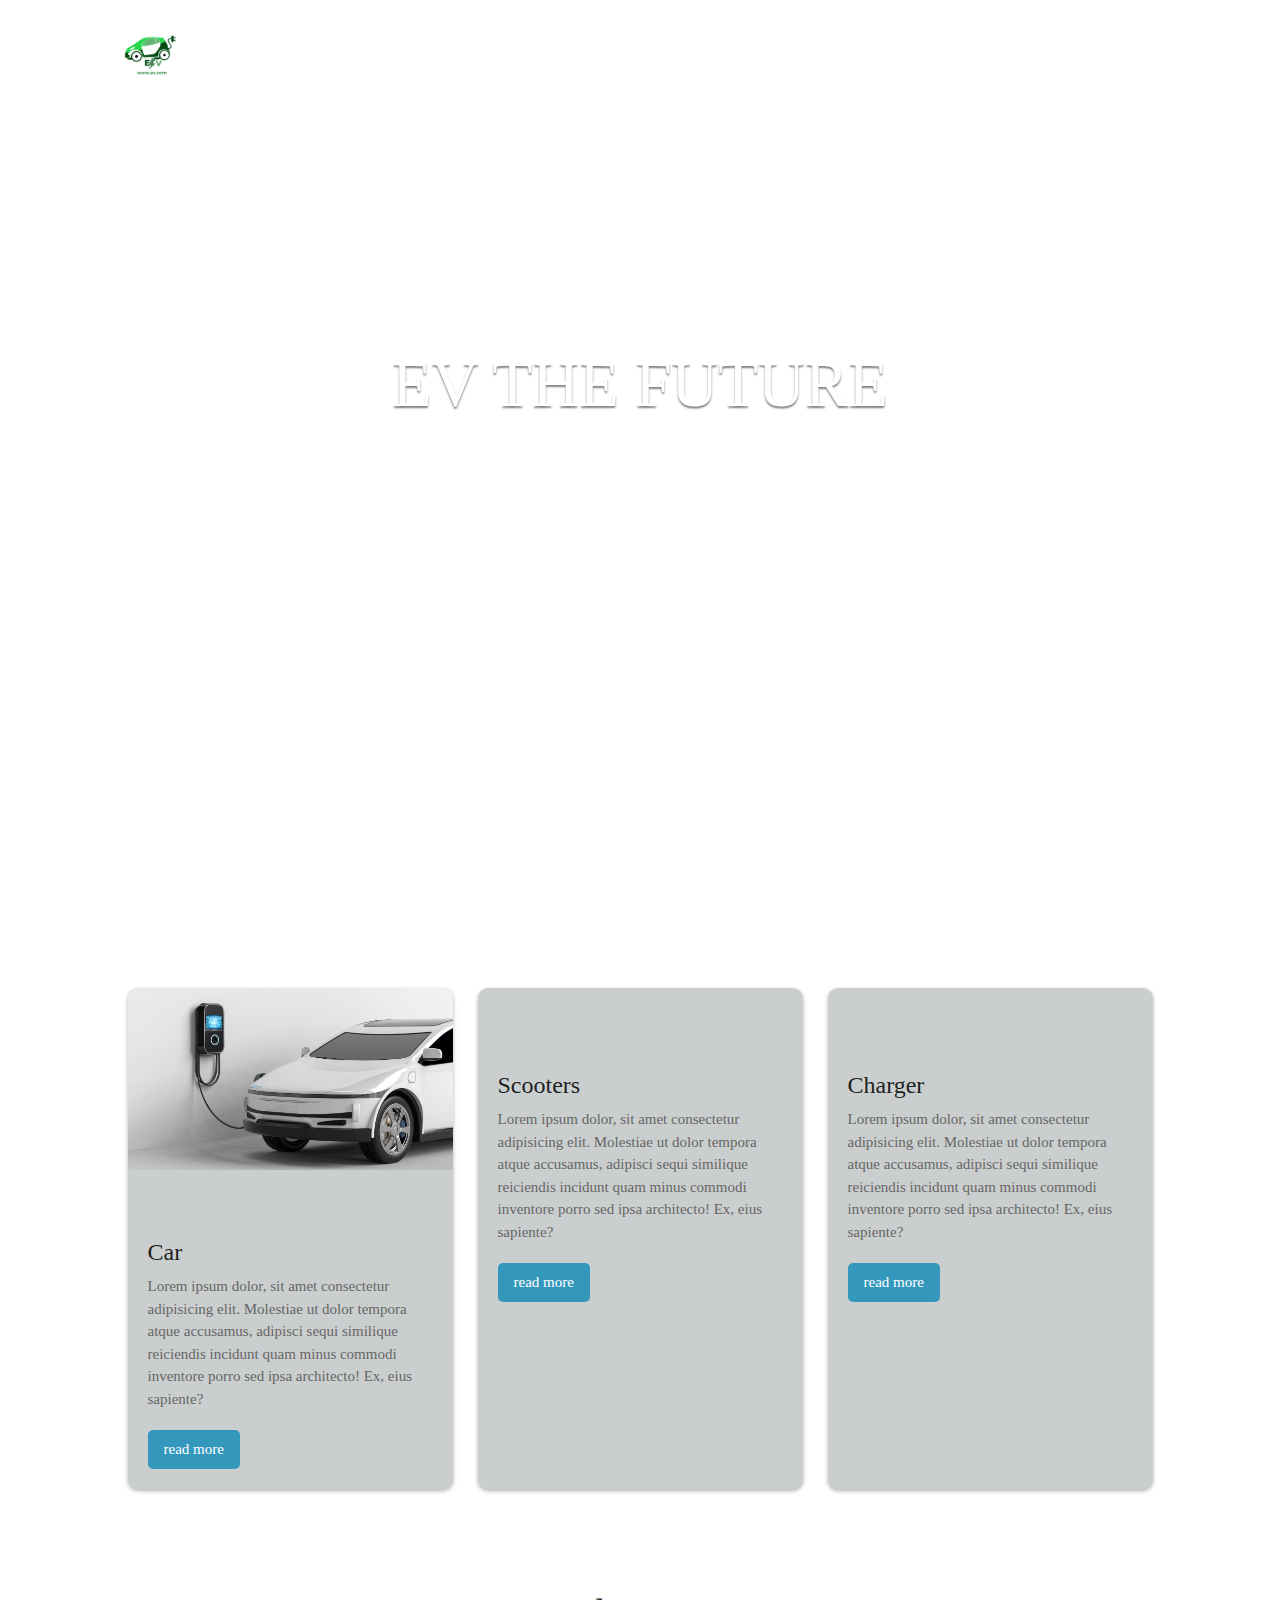
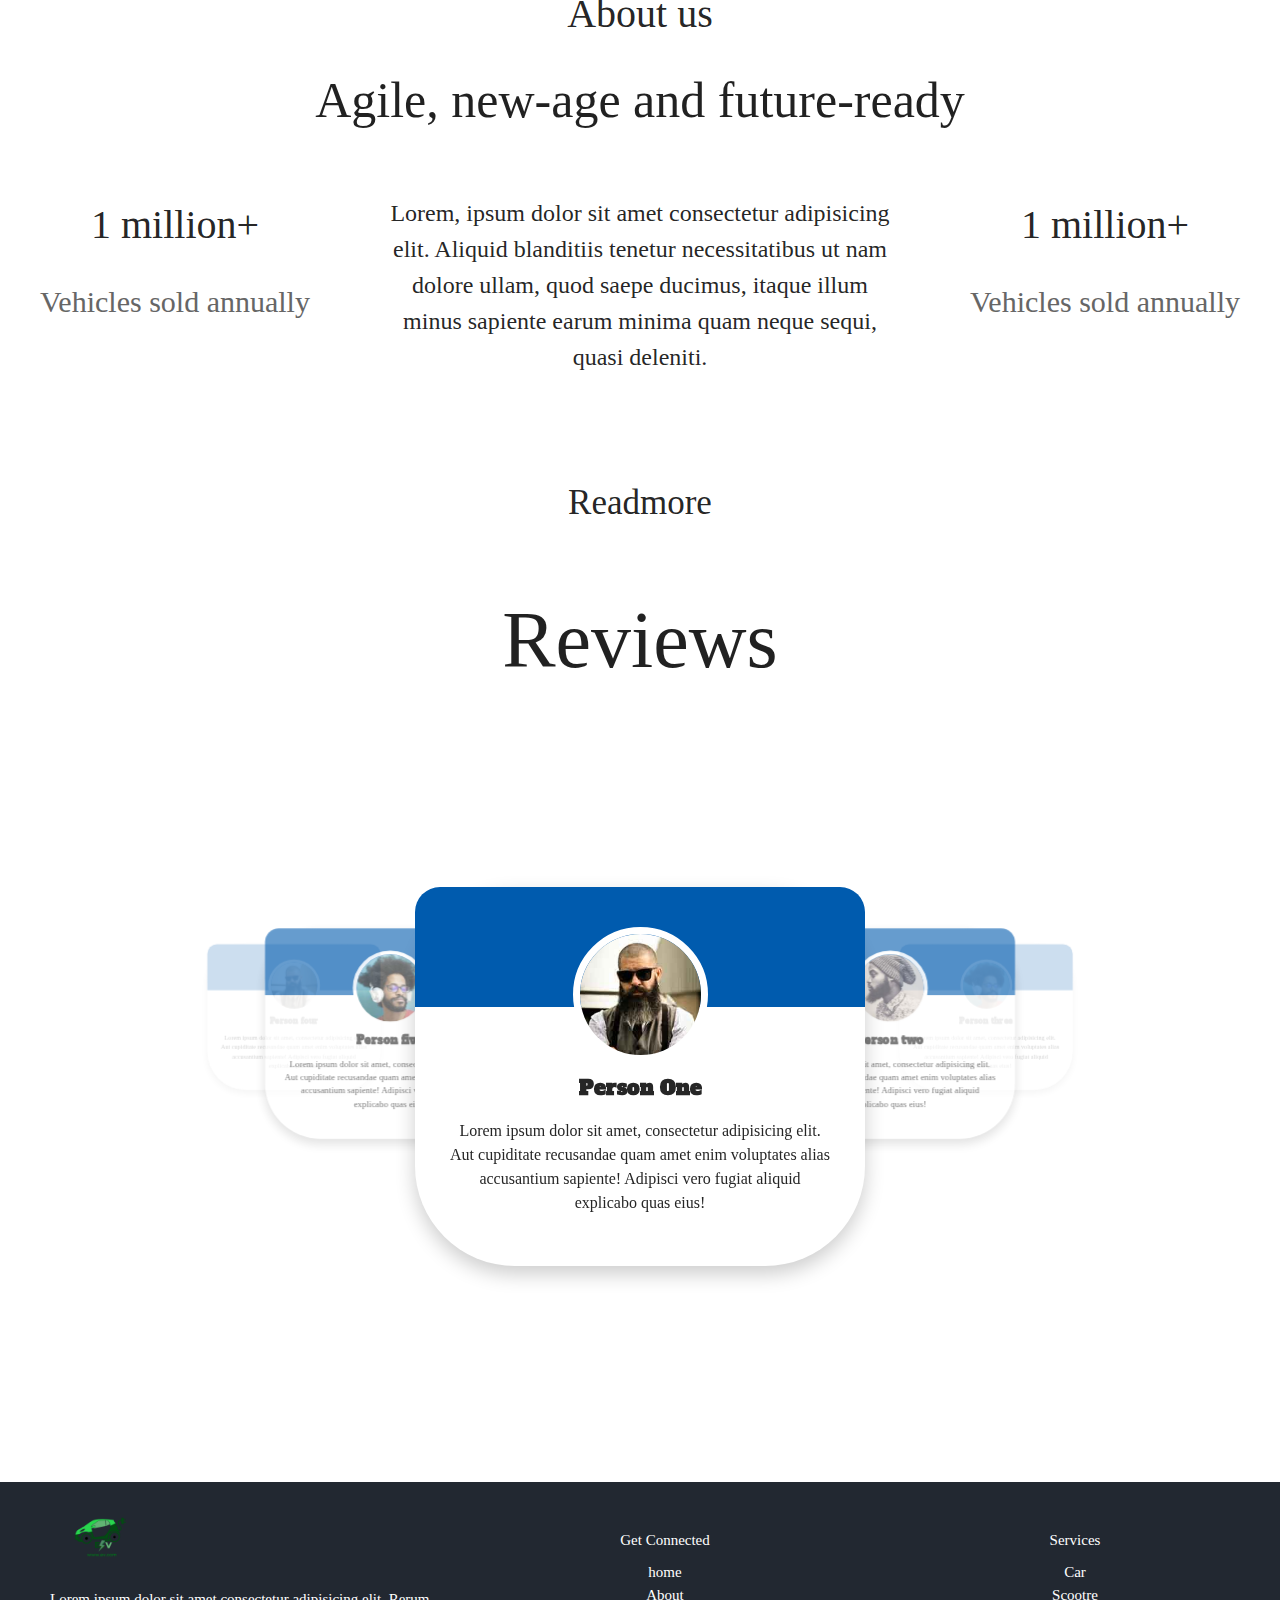
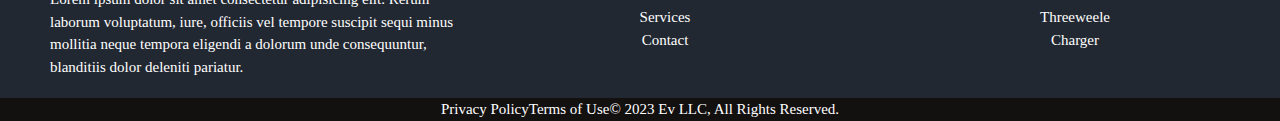
==== index.html @ 3dbd7d55 "Update index.html" ====
<!DOCTYPE html>
<html lang="en">
<head>
    <meta charset="UTF-8">
    <title>ev
        
    </title>
    <!-- copy
     -->

     <link href="https://fonts.googleapis.com/css2?family=Alfa+Slab+One&display=swap" rel="stylesheet">
     <link rel="stylesheet" href="https://cdnjs.cloudflare.com/ajax/libs/materialize/1.0.0/css/materialize.min.css">
     <!-- copy -->
    <link rel="stylesheet" href="https://cdnjs.cloudflare.com/ajax/libs/font-awesome/6.5.1/css/all.min.css" integrity="sha512-DTOQO9RWCH3ppGqcWaEA1BIZOC6xxalwEsw9c2QQeAIftl+Vegovlnee1c9QX4TctnWMn13TZye+giMm8e2LwA==" crossorigin="anonymous" referrerpolicy="no-referrer" />
    <link rel="stylesheet" href="landing.css">    
</head>
<body>
    <header>
		<a href="#"><img class="logo" src="Blue Yellow Modern Electric Car Logo.png" alt=""></a>
		<ul class="nav">  
			<li><a href="#">Home</a></li>
			<li><a href="/landing/aboutus.html">About</a></li> 
			<li><a href="#services">Services</a></li>
			<li><a href="#contact">Contact</a></li> 
		</ul>
	</header>
	
	<section class="box">  
		<video src="Orange And Red Modern Minimalist The Most Attractive YouTube Banner.mp4" autoplay muted loop></video>
		<h1>ev  the future</h1> 
		<h3> Morve toword  ev</h3>
		<a href="#" class="boxBtn">Contact Us</a>   
	</section>
    <!-- card -->
    <div class="card-contaner">
        <div class="card">
            <img src="img/evcar.png" alt="">
            <div class="card-con">
                <h1>Car</h1>
                <p>Lorem ipsum dolor, sit amet consectetur adipisicing elit. Molestiae ut dolor tempora atque accusamus, adipisci sequi similique reiciendis incidunt quam minus commodi inventore porro sed ipsa architecto! Ex, eius sapiente?</p>
                <a href="#" class="card-btn">read more</a>

            </div>
        </div>
        <div class="card">
            <img src="https://img.saurenergy.com/2019/04/ather-450-scooter.jpg" alt="">
            <div class="card-con">
                <h1>Scooters</h1>
                <p>Lorem ipsum dolor, sit amet consectetur adipisicing elit. Molestiae ut dolor tempora atque accusamus, adipisci sequi similique reiciendis incidunt quam minus commodi inventore porro sed ipsa architecto! Ex, eius sapiente?</p>
                <a href="#" class="card-btn">read more</a>

            </div>
        </div>
        <div class="card">
            <img src="https://media.istockphoto.com/id/1329766148/photo/electric_charging.jpg?s=612x612&w=0&k=20&c=rEzfYGadAoigXTdTHL0tAO5QXEi1hzQulwoo9PPXUZk=" alt="">
            <div class="card-con">
                <h1>Charger</h1>
                <p>Lorem ipsum dolor, sit amet consectetur adipisicing elit. Molestiae ut dolor tempora atque accusamus, adipisci sequi similique reiciendis incidunt quam minus commodi inventore porro sed ipsa architecto! Ex, eius sapiente?</p>
                <a href="#" class="card-btn">read more</a>

            </div>
        </div>
        
    </div>
    <!-- about us -->
    <div class="aboutus-main">
        <div class="about">
            <p id="about">About us</p>     
            <h3 id="about-botm" >Agile, new-age and future-ready</h3>
        </div>
    </div>
    <div class="secmain">
        <div class="mil">
            <p class="tex">1 million+</p>
            <h3 class="tex-co" >Vehicles sold annually</h3>
        </div>
        <div class="para">
           <p> Lorem, ipsum dolor sit amet consectetur adipisicing elit. Aliquid blanditiis tenetur necessitatibus ut nam dolore ullam, quod saepe ducimus, itaque illum minus sapiente earum minima quam neque sequi, quasi deleniti.</p>
        </div>
        <div class="mil">
            <p class="tex">1 million+</p>
            <h3 class="tex-co">Vehicles sold annually</h3>
        </div>
    </div>
    
    <a id="readmore" href="#">Readmore</a>  
    <!-- secondcard -->
   <!-- <div class="main-card">
    <div class="card-contaner">
        <div class="card">
            <img src="img/evcar.png" alt="">
            <div class="card-con">
                <h1>Car</h1>
                <p>Lorem ipsum dolor, sit amet consectetur adipisicing elit. Molestiae ut dolor tempora atque accusamus, adipisci sequi similique reiciendis incidunt quam minus commodi inventore porro sed ipsa architecto! Ex, eius sapiente?</p>
                <a href="#" class="card-btn">read more</a>

            </div>
        </div>
        <div class="card">
            <img src="https://img.saurenergy.com/2019/04/ather-450-scooter.jpg" alt="">
            <div class="card-con">
                <h1>Scooters</h1>
                <p>Lorem ipsum dolor, sit amet consectetur adipisicing elit. Molestiae ut dolor tempora atque accusamus, adipisci sequi similique reiciendis incidunt quam minus commodi inventore porro sed ipsa architecto! Ex, eius sapiente?</p>
                <a href="#" class="card-btn">read more</a>

            </div>
        </div>
        <div class="card">
            <img src="https://media.istockphoto.com/id/1329766148/photo/electric_charging.jpg?s=612x612&w=0&k=20&c=rEzfYGadAoigXTdTHL0tAO5QXEi1hzQulwoo9PPXUZk=" alt="">
            <div class="card-con">
                <h1>Charger</h1>
                <p>Lorem ipsum dolor, sit amet consectetur adipisicing elit. Molestiae ut dolor tempora atque accusamus, adipisci sequi similique reiciendis incidunt quam minus commodi inventore porro sed ipsa architecto! Ex, eius sapiente?</p>
                <a href="#" class="card-btn">read more</a>

            </div>
        </div>
        
    </div>
   </div> -->
   <!-- revou -->
   <div class="profile">
    <div class="carousel">
        <p id="rev">Reviews </p>
        <a class="carousel-item" href="#">
            <div class="card-1">
                <div class="box1"></div>
                <div class="img-area"><img src="img/a1.jpg" alt=""></div>
                <div class="main-text">
                    <h2>Person One</h2>
                    <p>Lorem ipsum dolor sit amet, consectetur adipisicing elit. Aut cupiditate recusandae quam amet enim voluptates alias accusantium sapiente! Adipisci vero fugiat aliquid explicabo quas eius!</p>
                </div>
            </div>
        </a>
        <a class="carousel-item" href="#">
            <div class="card-1">
                <div class="box1"></div>
                <div class="img-area"><img src="img/a2.jpg" alt=""></div>
                <div class="main-text">
                    <h2>Person two</h2>
                    <p>Lorem ipsum dolor sit amet, consectetur adipisicing elit. Aut cupiditate recusandae quam amet enim voluptates alias accusantium sapiente! Adipisci vero fugiat aliquid explicabo quas eius!</p>
                </div>
            </div>
        </a>
        <a class="carousel-item" href="#">
            <div class="card-1">
                <div class="box1"></div>
                <div class="img-area"><img src="img/a3.jpg" alt=""></div>
                <div class="main-text">
                    <h2>Person three</h2>
                    <p>Lorem ipsum dolor sit amet, consectetur adipisicing elit. Aut cupiditate recusandae quam amet enim voluptates alias accusantium sapiente! Adipisci vero fugiat aliquid explicabo quas eius!</p>
                </div>
            </div>
        </a>
        <a class="carousel-item" href="#">
            <div class="card-1">
                <div class="box1"></div>
                <div class="img-area"><img src="img/a1.jpg" alt=""></div>
                <div class="main-text">
                    <h2>Person four</h2>
                    <p>Lorem ipsum dolor sit amet, consectetur adipisicing elit. Aut cupiditate recusandae quam amet enim voluptates alias accusantium sapiente! Adipisci vero fugiat aliquid explicabo quas eius!</p>
                </div>
            </div>
        </a>
        <a class="carousel-item" href="#">
            <div class="card-1">
                <div class="box1"></div>
                <div class="img-area"><img src="img/a3.jpg" alt=""></div>
                <div class="main-text">
                    <h2>Person five</h2>
                    <p>Lorem ipsum dolor sit amet, consectetur adipisicing elit. Aut cupiditate recusandae quam amet enim voluptates alias accusantium sapiente! Adipisci vero fugiat aliquid explicabo quas eius!</p>
                </div>
            </div>
        </a>
    </div>
</div>

<script src="https://cdnjs.cloudflare.com/ajax/libs/jquery/3.5.1/jquery.min.js"></script>
<script src="https://cdnjs.cloudflare.com/ajax/libs/materialize/1.0.0/js/materialize.min.js"></script>

<script>
     $(document).ready(function(){
        $('.carousel').carousel();
      });	
</script>
    <!-- footer
     -->
    <footer>
        <div class="foot-con">
            <div class="footimg">
                <img class="logo" src="Blue Yellow Modern Electric Car Logo.png" alt="">
                <p id="info-tex">
                    Lorem ipsum dolor sit amet consectetur adipisicing elit. Rerum laborum voluptatum, iure, officiis vel tempore suscipit sequi minus mollitia neque tempora eligendi a dolorum unde consequuntur, blanditiis dolor deleniti pariatur.
                </p>
                <div class="icon"><a href="#"><i class="fa-brands fa-facebook"></i></a>
                    <a href="#"><i class="fa-brands fa-twitter"></i></a>
                    <a href="#"><i class="fa-brands fa-instagram"></i></a>
                    <a href="#"><i class="fa-brands fa-linkedin"></i></a></div>
            </div>
                <div class="right">
                    <p id="right">Get Connected</p>
                    <a href="#">home</a>
                    <a href="#">About</a>
                    <a href="#">Services</a>
                    <a href="#">Contact</a>
                </div>
                <div class="right">
                    <p id="right">Services</p>
                    <a href="#">Car</a>
                    <a href="#">Scootre</a>
                    <a href="#">Threeweele</a>
                    <a href="#">Charger</a>
                </div>
        </div>

        <div class="another-foot">
            <div class="fot-co">
               <div class="prav"> <p>Privacy Policy</p></div>
                <div class="trem"><p>Terms of Use</p></div>
              <div class="cop">  <p>© 2023 Ev LLC, All Rights Reserved.</p></div>
            </div>
        </div>
    </footer>

    
</body>
</html>
---- landing.css ----
* {
	margin: 0;
	padding: 0;
	box-sizing: border-box;
}
body {
	font-family: nexa;
}
ul {
	list-style: none;
}
a {
	text-decoration: none ; 
	color: inherit;
	cursor: pointer;
}
section {
	display: flex;
	flex-direction: column;
	align-items: center;
	padding: 110px 100px;
}
@media (max-width: 1000px) {
	section {
		padding: 100px 50px;
	}
}
@media (max-width: 600px) {
	section {
		padding: 125px 30px;
	}
}
header {
	position: absolute;
	top: 0;
	left: 0;
	z-index: 10;
	width: 100%;
	display: flex;
	justify-content: space-between;
	align-items: center;
	color: #fff;
	padding: 0px 100px 0;
}
header a {
	text-transform: capitalize;
	font-weight: 900;
}
header h2 {
	text-transform: uppercase;
}
header .nav {
	display: flex;
}
header .nav li {
	margin: 0 15px;
}
header .nav li:first-child {
	margin-left: 0;
}
header .nav li:last-child {
	margin-right: 0;
}
@media (max-width: 1000px) {
	header {
		padding: 20px 50px;
	}
}
@media (max-width: 700px) {
	header {
		flex-direction: column;
	}
	header h2 {
		margin-bottom: 15px;
	}
	header .nav li {
		margin: 0 7px;
	}
}
.box {
	position: relative;
	justify-content: center;
	min-height: 100vh;
	color: #fff;
	text-align: center;
}
.box video {
	position: absolute;
	left: 0;
	top: 0;
	width: 100%;
	height: 100%;
	object-fit: cover;
	z-index: -1;
}
.box h1 {
	margin-bottom: 15px;
	font-size: 65px;
	text-transform: uppercase;
	text-shadow: 0 2px 2px rgba(0, 0, 0, 0.5);
}
.box h3 {
	margin-bottom: 40px;
	font-size: 25px;
}
.box a.boxBtn {
	padding: 15px 35px;
	background: transparent;
	border-radius: 50px;
	color: #fff;
	text-transform: uppercase;
	border: 4px solid #fff;
	transition: all .5s;
}
.box a.boxBtn:hover {
	background: #fff;
	color: #000;
}
@media (max-width: 800px) {
	.box {
		min-height: 600px;
	}
	.box h1 {
		font-size: 32px;
	}
	.box h3 {
		font-size: 20px;
	}
	.box a.boxBtn {
		padding: 15px 40px;
	}
}
.logo{
    height: 100px;
}
.card-contaner{
    display: flex;
    justify-content: center;
    flex-wrap: wrap;
    gap: 25px;
    margin-top: 80px;
}
.card{
    width: 325px;
    background-color: #cbcece;
    border-radius: 10px;
    box-shadow: 0px 2px 4px rgba(0, 0, 0, 0.3);
    overflow: hidden;
    transition: transform 0.6s ease;
}
.card:hover{
    transform: translateY(-20px);
}
.card img{
    width: 100%;
    height: auto;
    object-fit: cover;
}
.card-con{
    padding: 20px;

}
.card-con h1{
    font-size: 24px;
    margin-bottom: 10px;
}
.card-con p{
    font-size: 15px;
    color: #666;
    margin-bottom: 20px;
}
.card-btn{
    display: inline-block;
    background: #3498bd;
    color: #fff;
    text-decoration: none;
    border-radius: 5px;
    padding: 8px 16px;
}
/* about us  */
.aboutus-main{
	margin-top: 80px;
	display: flex;
	justify-content: center;
	align-items: center;
}
#about{
	font-size: 40px;

	text-align: center;
}
#about-botm{
	font-size: 50px;
}
.secmain{
	margin-top: 50px;
	display: flex;
	justify-content: space-around;
	
}
.para{
	text-align: center;
	width: 500px;
}
.para p{
	font-size: 24px;
}
#readmore{
	margin-top: 102px;
	display: flex;
	justify-content: center;
	text-align: center;
	font-size: 35px;

}
.tex{
	font-size: 40px;
	text-align: center;

}
.tex-co{
	font-size: 30px;
	font-weight: lighter;
	color: #666;
}
/* footer
 */
footer{
	margin-top: 52px;
}
 
 .foot-con{
	display: flex;
	background: #222831;
	justify-content: space-between;
	color: white;
 }
 .right{
	display: flex;
	width: 50%;
	justify-content: center;
	flex-direction: column;
	align-items: center;
 }
 .footimg{
	width: 50%;
	margin-left: 50px;
	margin-bottom: 10px;
 }
 #right{
	margin-bottom: 10px;
 }
 .icon{
	margin-top: 10px;
	justify-content: space-around;
 }

 .another-foot{
	background: #131010;
	display: flex;
	justify-content: center;
	color: white;
 }
 .fot-co{
	display: flex;
	justify-content: space-between;
 }
.prav{
display: flex;
justify-content: space-around;

}
/* .main-card{
	margin-top: 180px;
	margin-bottom: 100px;
} */
/* copy */
.carousel{
    height: 100vh;
    perspective: 250px;
}
.carousel .carousel-item{
    width: 450px;
}
.card-1 {
	position: relative;
	margin: .5rem 0 1rem 0;
	background-color: #fff;
	width: 450px;
	height: 379px;
	color: #262626;
	border-radius: 100px;
	box-shadow: 0 8px 20px 0px rgba(0,0,0,0.2);
}
.img-area img {
	border-radius: 50%;
	border: 7px solid #fff;
	margin-top: -80px;
}

.box1 {
	background: #005bae;
	height: 120px;
	border-radius: 25px 25px 0 0;
}
.img-area {
  text-align: center;
}
.img-area img {
  width: 30%;
}
.main-text {
	padding: 8px 0;
	text-align: center;
}
.main-text h2 {
	font-weight: 900;
	font-size: 20px;
	margin: 0 0 20px;
	font-family: 'Alfa Slab One', cursive;
}

.main-text p{
  font-size: 16px;
  padding: 0 35px;
}
#rev{
	display: flex;
	justify-content: center;
	text-align: center;
	margin-top: 50px;
	font-size: 80px;

}
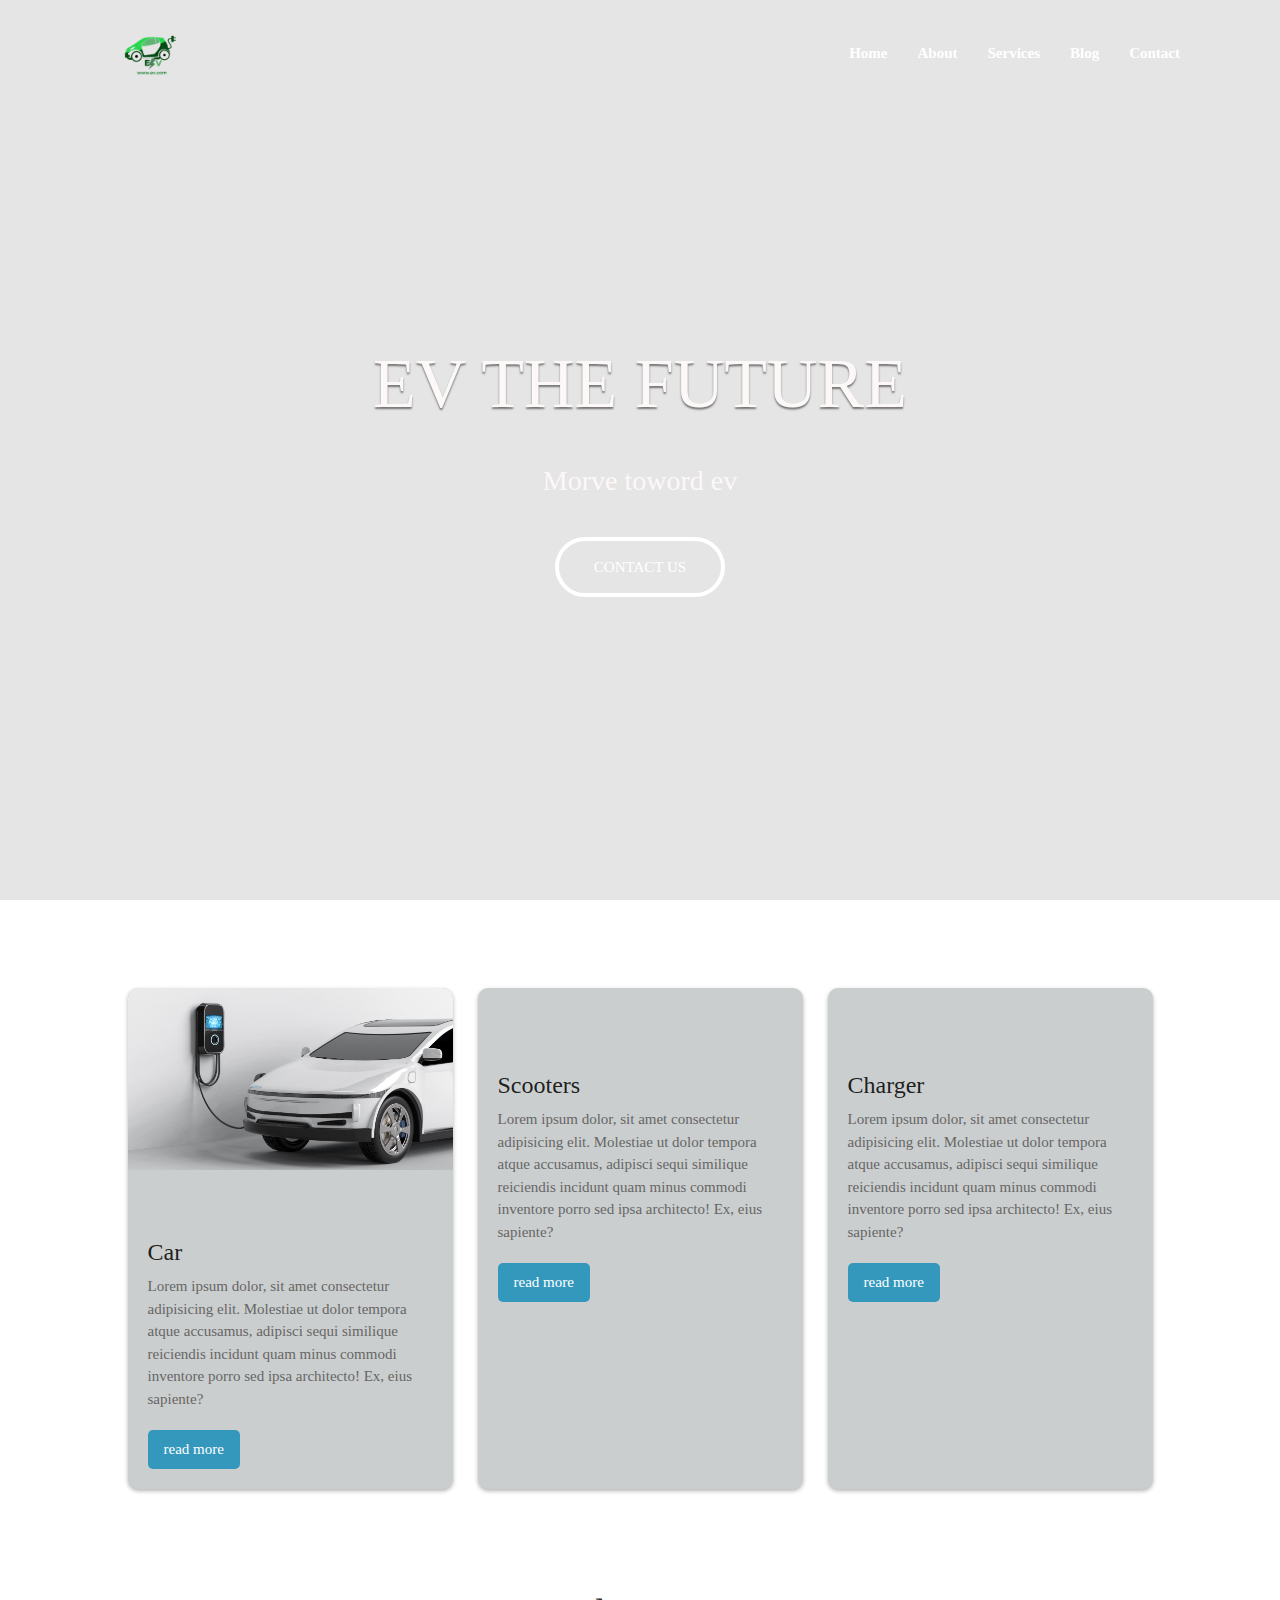
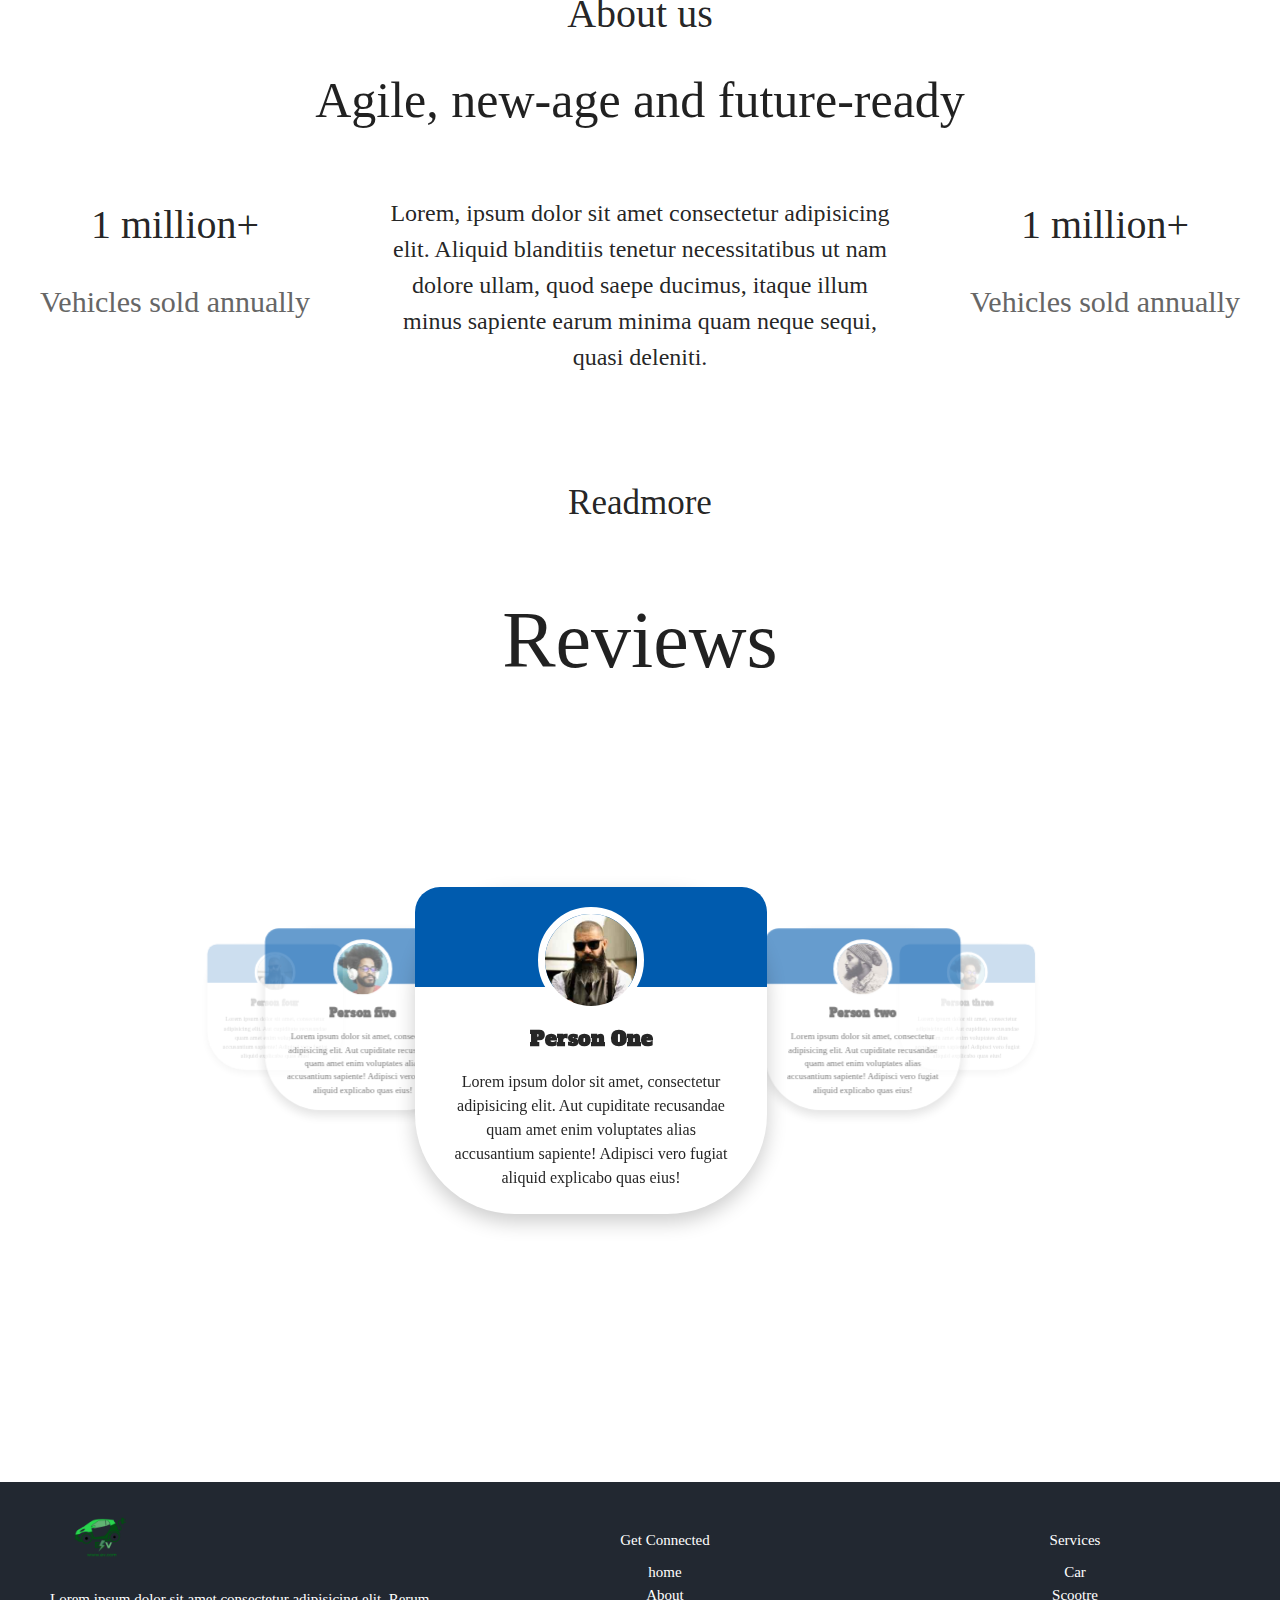
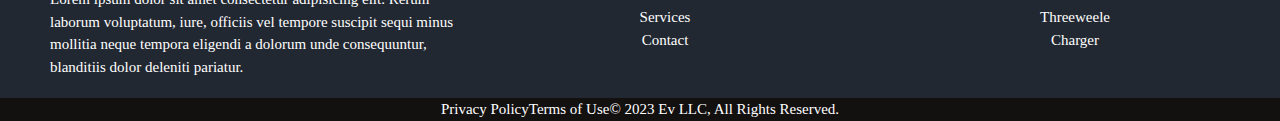
==== commit 5bf0dde7: "Update index.html" ====
--- a/index.html
+++ b/index.html
@@ -19,9 +19,10 @@
     <header>
 		<a href="#"><img class="logo" src="Blue Yellow Modern Electric Car Logo.png" alt=""></a>
 		<ul class="nav">  
-			<li><a href="#">Home</a></li>
-			<li><a href="/landing/aboutus.html">About</a></li> 
-			<li><a href="#services">Services</a></li>
+			<li><a href="index.html">Home</a></li>
+			<li><a href="aboutus.html">About</a></li> 
+			<li><a href="servise.html">Services</a></li>
+                        <li><a href="Blog.html">Blog</a></li> 
 			<li><a href="#contact">Contact</a></li> 
 		</ul>
 	</header>
@@ -132,7 +133,7 @@
                 </div>
             </div>
         </a>
-        <a class="carousel-item" href="#">
+        <a class="carousel-item" href="#" >
             <div class="card-1">
                 <div class="box1"></div>
                 <div class="img-area"><img src="img/a2.jpg" alt=""></div>
@@ -200,7 +201,7 @@
                 <div class="right">
                     <p id="right">Get Connected</p>
                     <a href="#">home</a>
-                    <a href="#">About</a>
+                    <a href="/landing/aboutus.html">About</a>
                     <a href="#">Services</a>
                     <a href="#">Contact</a>
                 </div>
--- a/landing.css
+++ b/landing.css
@@ -82,7 +82,9 @@
 	position: relative;
 	justify-content: center;
 	min-height: 100vh;
-	color: #fff;
+	color: #fdf8f8;
+	
+    background: rgba(0, 0, 0, 0.1);
 	text-align: center;
 }
 .box video {
@@ -91,18 +93,20 @@
 	top: 0;
 	width: 100%;
 	height: 100%;
+	background-size: 100%;
 	object-fit: cover;
 	z-index: -1;
+
 }
 .box h1 {
 	margin-bottom: 15px;
-	font-size: 65px;
+	font-size: 70px;
 	text-transform: uppercase;
 	text-shadow: 0 2px 2px rgba(0, 0, 0, 0.5);
 }
 .box h3 {
 	margin-bottom: 40px;
-	font-size: 25px;
+	font-size: 28px;
 }
 .box a.boxBtn {
 	padding: 15px 35px;
@@ -134,6 +138,7 @@
 .logo{
     height: 100px;
 }
+
 .card-contaner{
     display: flex;
     justify-content: center;
@@ -147,7 +152,7 @@
     border-radius: 10px;
     box-shadow: 0px 2px 4px rgba(0, 0, 0, 0.3);
     overflow: hidden;
-    transition: transform 0.6s ease;
+    transition: transform 0.4s ease;
 }
 .card:hover{
     transform: translateY(-20px);
@@ -161,6 +166,7 @@
     padding: 20px;
 
 }
+
 .card-con h1{
     font-size: 24px;
     margin-bottom: 10px;
@@ -287,8 +293,8 @@
 	position: relative;
 	margin: .5rem 0 1rem 0;
 	background-color: #fff;
-	width: 450px;
-	height: 379px;
+	width: 352px;
+    height: 327px;
 	color: #262626;
 	border-radius: 100px;
 	box-shadow: 0 8px 20px 0px rgba(0,0,0,0.2);
@@ -301,7 +307,7 @@
 
 .box1 {
 	background: #005bae;
-	height: 120px;
+	height: 100px;
 	border-radius: 25px 25px 0 0;
 }
 .img-area {
